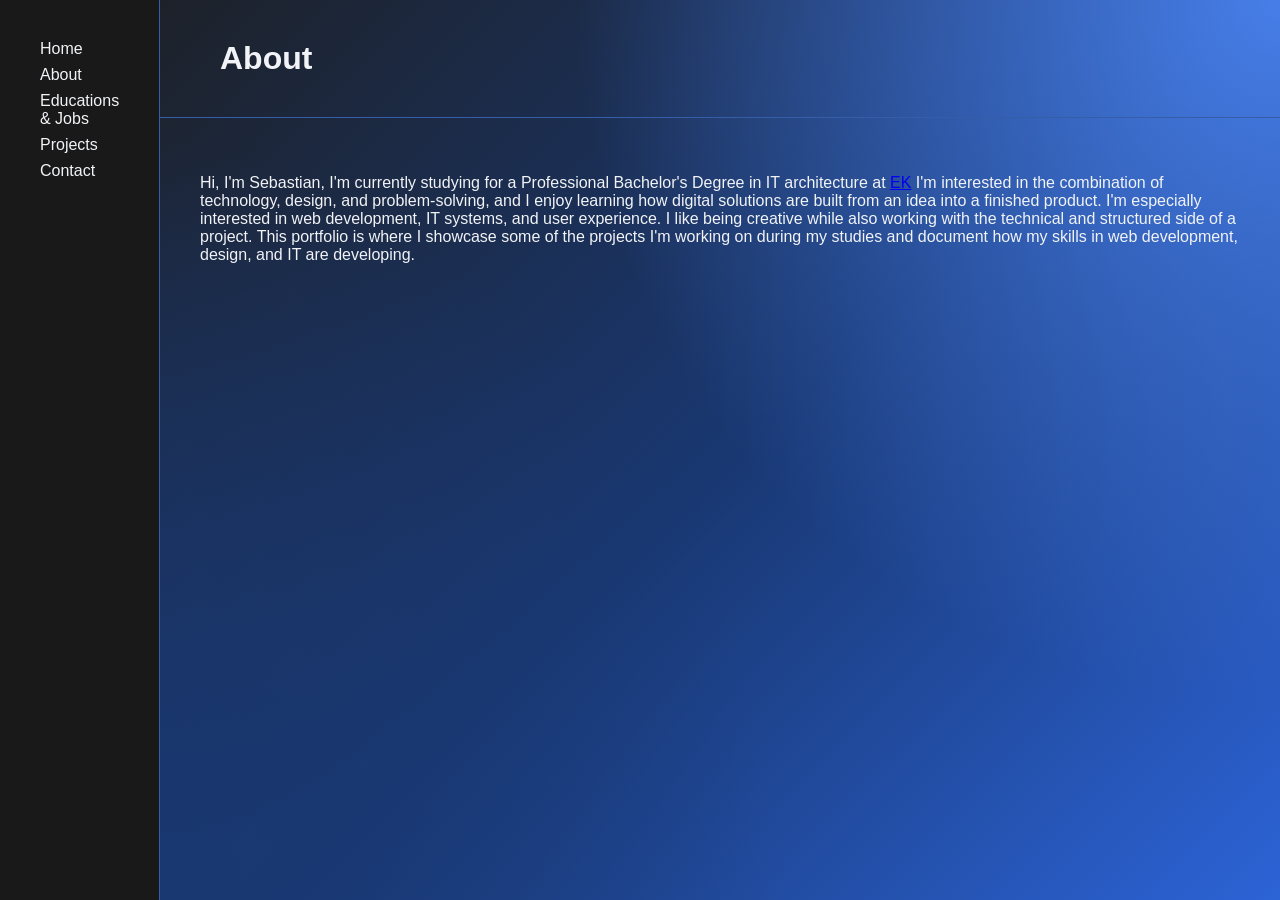
==== about.html @ 2aa23679 "Commiting and pushing html, css, background img too github" ====
<!DOCTYPE html>
<html lang="en">
<head>
    <meta charset="UTF-8">
    <title>About | Sebastian Villadsen</title>
    <link href="Sebastian%20port%20stylesheet.css" rel="stylesheet">
</head>
<body>
<aside class="sidebar">
    <nav>
        <a href="index.html">Home</a>
        <a href="about.html">About</a>
        <a href="educations-jobs.html">Educations & Jobs</a>
        <a href="projects.html">Projects</a>
        <a href="index.html#contact">Contact</a>
    </nav>
</aside>
<div class="page">
<main class="aboutContent">
    <header class="page-header"><h1>About</h1></header>
    <section>
    <p>Hi, I'm Sebastian, I'm currently studying for a Professional Bachelor's Degree in
        IT architecture
        at <a href="https://www.ek.dk" class="EK-link" target=_blank>EK</a>
        I'm interested in the combination of technology, design, and problem-solving,
        and I enjoy learning how digital solutions are built from an idea into a finished product.
        I'm especially interested in web development, IT systems, and user experience.
        I like being creative while also working with the technical and structured side of a project.
        This portfolio is where I showcase some of the projects I'm working on during my studies and
        document how my skills in web development, design, and IT are developing.
    </p>
    </section>
</main>
</div>
</body>
</html>
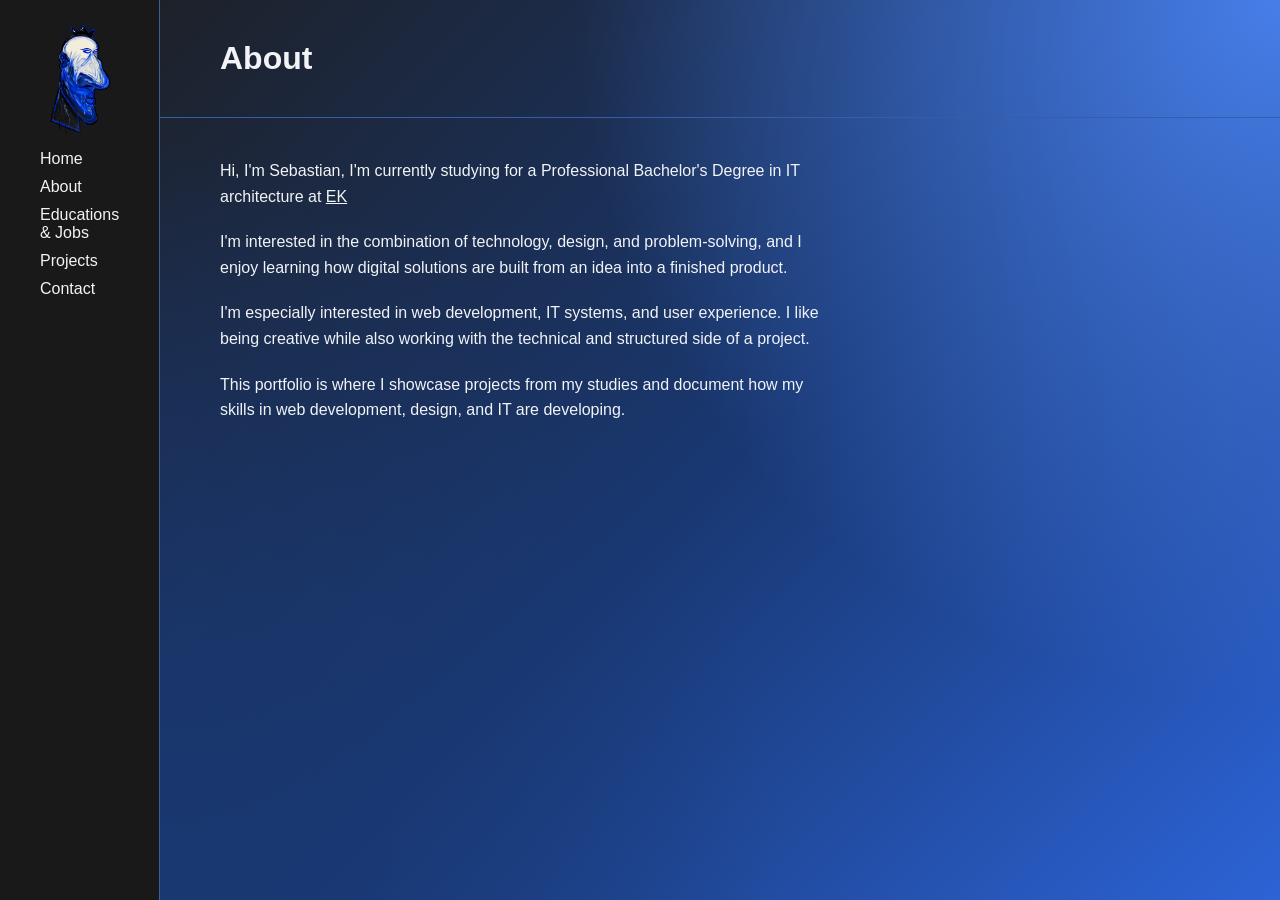
==== commit 9384bfcb: "Commiting and pushing html, css, background img too github, and changes to text layout and new hero-" ====
--- a/about.html
+++ b/about.html
@@ -7,6 +7,9 @@
 </head>
 <body>
 <aside class="sidebar">
+    <section id="sidebarHero">
+        <img id="sidebarHero-image"  src="images/portrait.png" alt="sidebarHero-logo">
+    </section>
     <nav>
         <a href="index.html">Home</a>
         <a href="about.html">About</a>
@@ -18,15 +21,26 @@
 <div class="page">
 <main class="aboutContent">
     <header class="page-header"><h1>About</h1></header>
-    <section>
-    <p>Hi, I'm Sebastian, I'm currently studying for a Professional Bachelor's Degree in
-        IT architecture
+    <section class="aboutText">
+    <p>Hi, I'm Sebastian, I'm currently studying for a Professional
+        Bachelor's Degree in IT architecture
         at <a href="https://www.ek.dk" class="EK-link" target=_blank>EK</a>
-        I'm interested in the combination of technology, design, and problem-solving,
-        and I enjoy learning how digital solutions are built from an idea into a finished product.
-        I'm especially interested in web development, IT systems, and user experience.
-        I like being creative while also working with the technical and structured side of a project.
-        This portfolio is where I showcase some of the projects I'm working on during my studies and
+    </p>
+
+    <p>
+        I'm interested in the combination of technology, design, and
+        problem-solving, and I enjoy learning how digital solutions are built
+        from an idea into a finished product.
+    </p>
+
+    <p>
+        I'm especially interested in web development, IT systems, and user
+        experience. I like being creative while also working with the
+        technical and structured side of a project.
+    </p>
+
+    <p>
+        This portfolio is where I showcase projects from my studies and
         document how my skills in web development, design, and IT are developing.
     </p>
     </section>
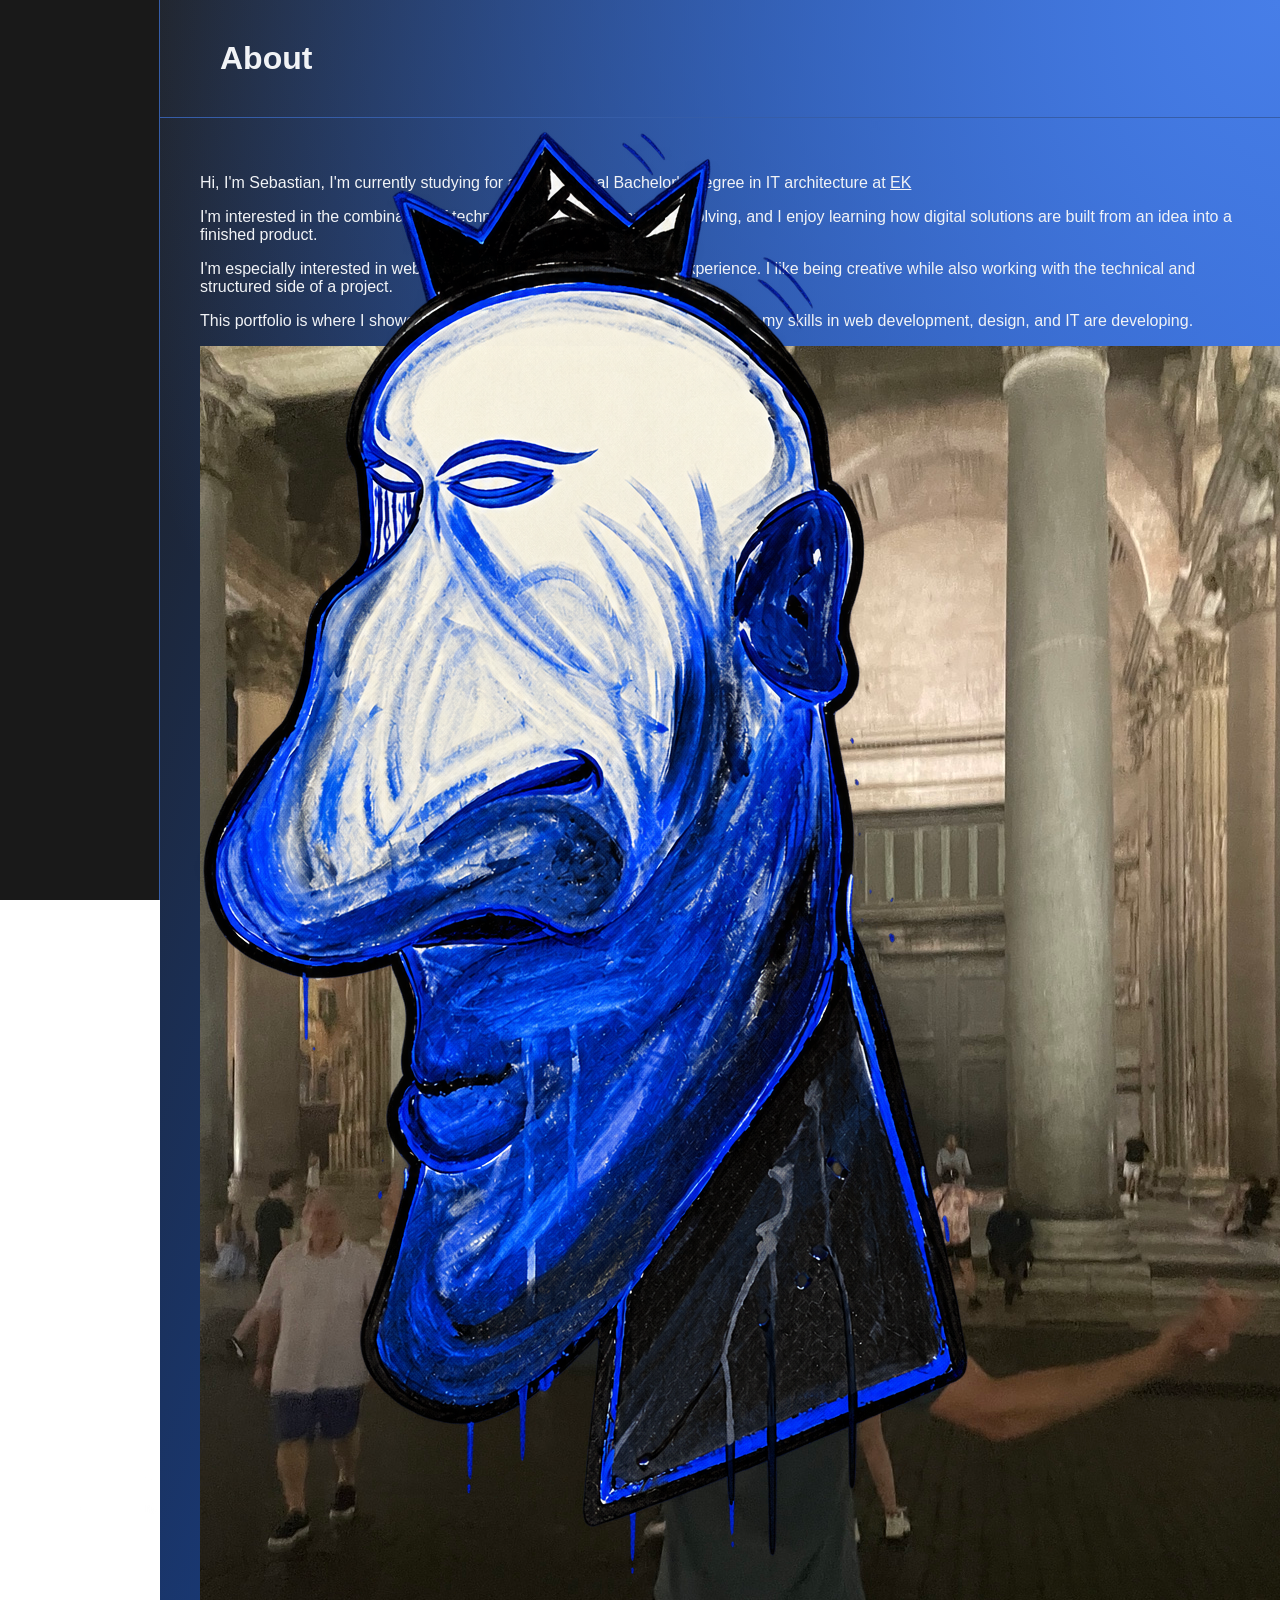
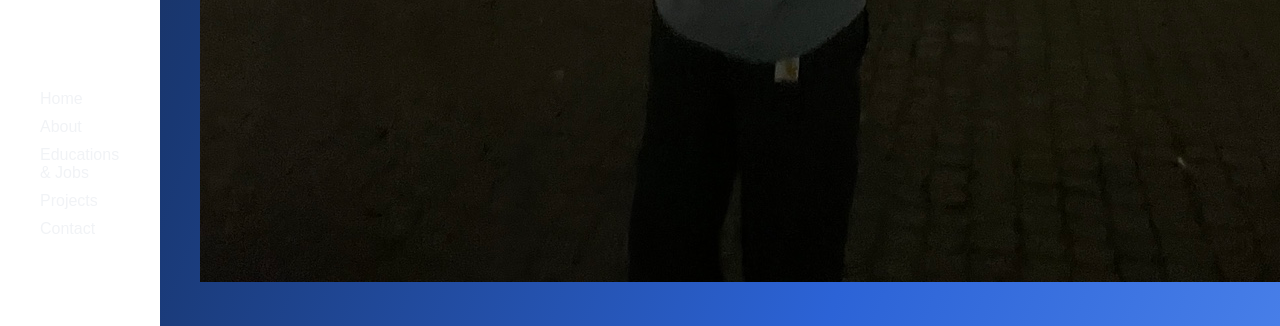
==== commit 9604dc8b: "comitting changes to about,education,index and projects, no kebabs left" ====
--- a/about.html
+++ b/about.html
@@ -2,13 +2,18 @@
 <html lang="en">
 <head>
     <meta charset="UTF-8">
+    <meta name="viewport" content="width=device-width, initial-scale=1.0">
     <title>About | Sebastian Villadsen</title>
     <link href="Sebastian%20port%20stylesheet.css" rel="stylesheet">
+    <link rel="preconnect" href="https://fonts.googleapis.com">
+    <link rel="preconnect" href="https://fonts.gstatic.com" crossorigin>
+    <link href="https://fonts.googleapis.com/css2?family=Space+Grotesk:wght@400;500;600;700&display=swap"
+          rel="stylesheet">
 </head>
 <body>
 <aside class="sidebar">
-    <section id="sidebarHero">
-        <img id="sidebarHero-image"  src="images/portrait.png" alt="sidebarHero-logo">
+    <section id="sidebar-hero">
+        <img id="sidebar-hero-image"  src="images/portrait.png" alt="sidebarHero-logo">
     </section>
     <nav>
         <a href="index.html">Home</a>
@@ -19,9 +24,11 @@
     </nav>
 </aside>
 <div class="page">
-<main class="aboutContent">
-    <header class="page-header"><h1>About</h1></header>
-    <section class="aboutText">
+<main class="content">
+    <header class="page-header">
+        <h1>About</h1>
+    </header>
+    <section class="about-text">
     <p>Hi, I'm Sebastian, I'm currently studying for a Professional
         Bachelor's Degree in IT architecture
         at <a href="https://www.ek.dk" class="EK-link" target=_blank>EK</a>
@@ -43,6 +50,11 @@
         This portfolio is where I showcase projects from my studies and
         document how my skills in web development, design, and IT are developing.
     </p>
+        <img
+                class="about-image"
+                src="images/pantheon.jpg"
+                alt="visiting the Pantheon in Rome"
+        >
     </section>
 </main>
 </div>
